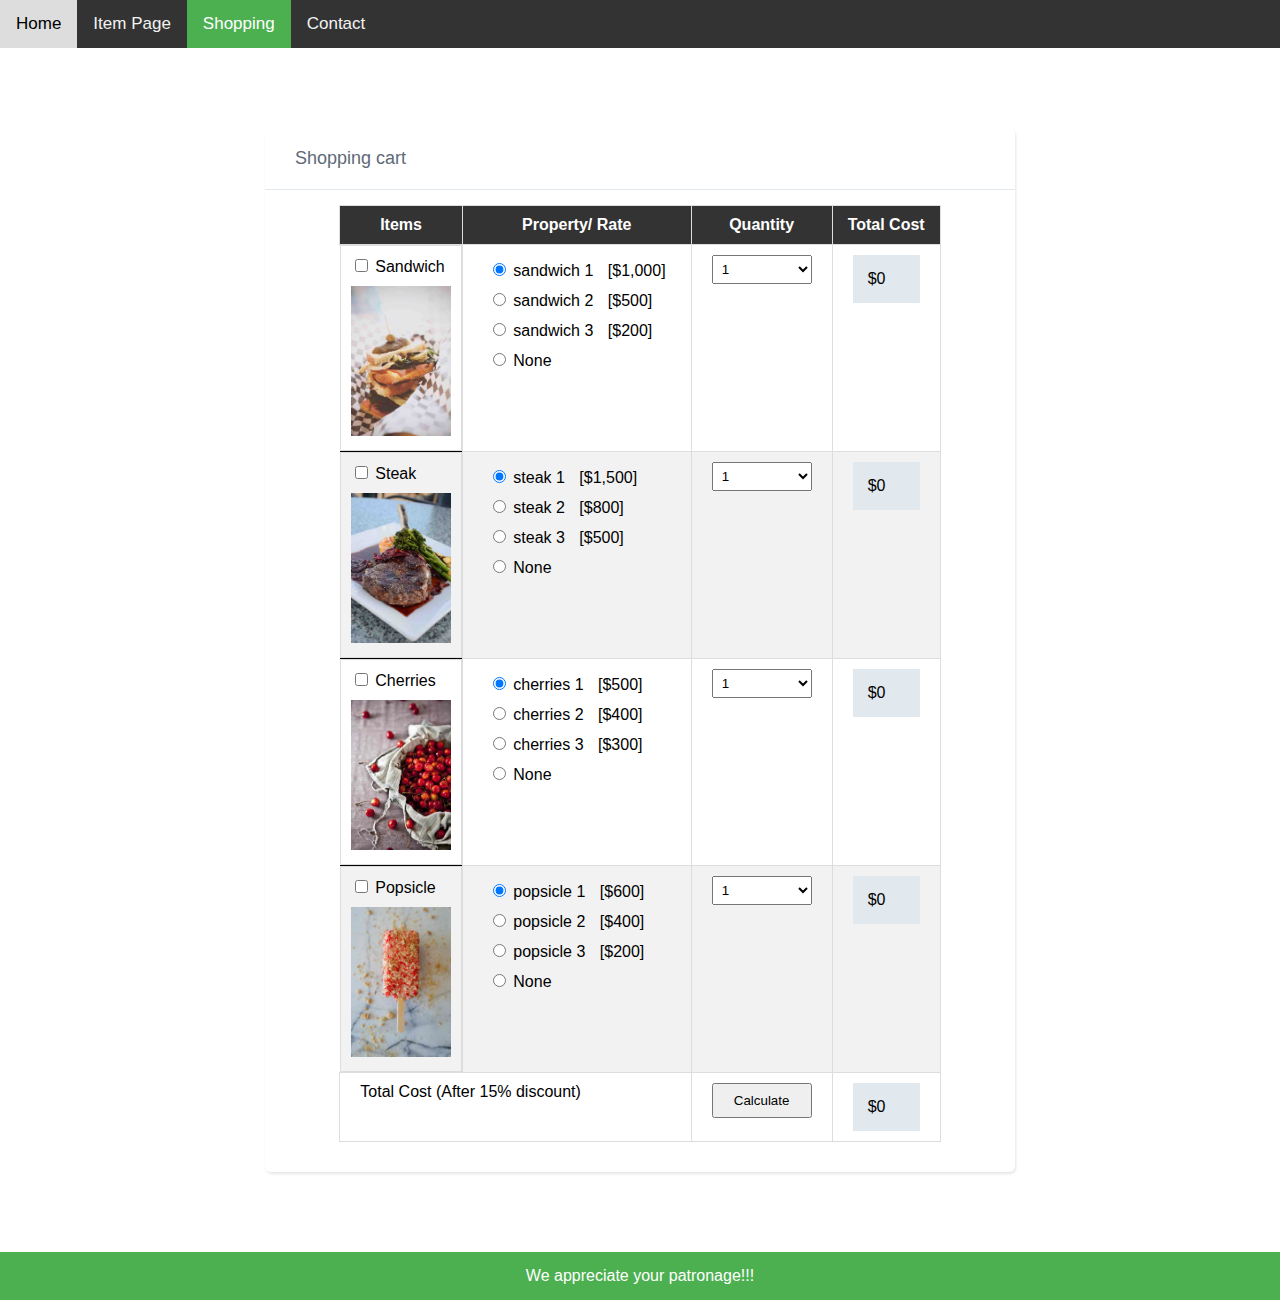
==== shopping.html @ 9f792330 "Project#1" ====
<!DOCTYPE html>
<html>
  <title>Project#1</title>
  <meta charset="UTF-8" />
  <meta name="viewport" content="width=device-width, initial-scale=1" />
  <link rel="stylesheet" href="style.css" />
  <body>
    <!-- Top menu -->
    <nav class="topnav">
      <a href="index.html">Home</a>
      <a href="#news">Item Page</a>
      <a class="active" href="shopping.html">Shopping</a>
      <a href="#contact">Contact</a>
    </nav>

    <!-- !PAGE CONTENT! -->
    <div class="w3-content">
      <div class="shopping-cart">
        <div class="title">Shopping cart</div>
        <table>
          <tr>
            <th>Items</th>
            <th>Property/ Rate</th>
            <th>Quantity</th>
            <th>Total Cost</th>
          </tr>
          <tbody>
            <!--Item 1-->
            <tr>
              <td class="item-column">
                <div>
                  <input
                    type="checkbox"
                    id="item1"
                    onclick="sandwichHandler()"
                  />
                  <label for="item1"> Sandwich </label>
                </div>
                <img src="sandwich.jpg" alt="Sandwich" />
              </td>
              <td class="props">
                <div>
                  <input
                    type="radio"
                    checked
                    id="sandwich1"
                    name="sandwich"
                    onclick="sandwichHandler()"
                  />
                  <label for="sandwich1">
                    sandwich 1
                    <span class="amount">1,000</span>
                  </label>
                </div>
                <div>
                  <input
                    type="radio"
                    id="sandwich2"
                    name="sandwich"
                    onclick="sandwichHandler()"
                  />
                  <label for="sandwich2">
                    sandwich 2
                    <span class="amount">500</span>
                  </label>
                </div>
                <div>
                  <input
                    type="radio"
                    id="sandwich3"
                    name="sandwich"
                    onclick="sandwichHandler()"
                  />
                  <label for="sandwich3">
                    sandwich 3
                    <span class="amount">200</span>
                  </label>
                </div>
                <div>
                  <input
                    type="radio"
                    id="none1"
                    name="sandwich"
                    onclick="sandwichHandler()"
                  />
                  <label for="none1"> None </label>
                </div>
              </td>
              <td>
                <select name="" id="sandwich_qty" onclick="sandwichHandler()">
                  <option>1</option>
                  <option>2</option>
                  <option>3</option>
                  <option>4</option>
                  <option>5</option>
                  <option>6</option>
                </select>
              </td>
              <td>
                <div class="total" id="sandwich_total">0</div>
              </td>
            </tr>

            <!--Item 2-->
            <tr>
              <td class="item-column">
                <div>
                  <input type="checkbox" id="item2" onclick="steakHandler()" />
                  <label for="item2"> Steak </label>
                </div>
                <img src="steak.jpg" alt="Steak" />
              </td>
              <td class="props">
                <div>
                  <input
                    type="radio"
                    checked
                    id="steak1"
                    name="steak"
                    onclick="steakHandler()"
                  />
                  <label for="steak1">
                    steak 1
                    <span class="amount">1,500</span>
                  </label>
                </div>
                <div>
                  <input
                    type="radio"
                    id="steak2"
                    name="steak"
                    onclick="steakHandler()"
                  />
                  <label for="steak2">
                    steak 2
                    <span class="amount">800</span>
                  </label>
                </div>
                <div>
                  <input
                    type="radio"
                    id="steak3"
                    name="steak"
                    onclick="steakHandler()"
                  />
                  <label for="steak3">
                    steak 3
                    <span class="amount">500</span>
                  </label>
                </div>
                <div>
                  <input
                    type="radio"
                    id="none2"
                    name="steak"
                    onclick="steakHandler()"
                  />
                  <label for="none2"> None </label>
                </div>
              </td>
              <td>
                <select name="" id="steak_qty" onclick="steakHandler()">
                  <option>1</option>
                  <option>2</option>
                  <option>3</option>
                  <option>4</option>
                  <option>5</option>
                </select>
              </td>
              <td>
                <div class="total" id="steak_total">0</div>
              </td>
            </tr>

            <!--Item 3-->
            <tr>
              <td class="item-column">
                <div>
                  <input
                    type="checkbox"
                    id="item3"
                    onclick="cherriesHandler()"
                  />
                  <label for="item3"> Cherries </label>
                </div>
                <img src="cherries.jpg" alt="Cherries" />
              </td>
              <td class="props">
                <div>
                  <input
                    type="radio"
                    checked
                    id="cherries1"
                    name="cherries"
                    onclick="cherriesHandler()"
                  />
                  <label for="cherries1">
                    cherries 1
                    <span class="amount">500</span>
                  </label>
                </div>
                <div>
                  <input
                    type="radio"
                    id="cherries2"
                    name="cherries"
                    onclick="cherriesHandler()"
                  />
                  <label for="cherries2">
                    cherries 2
                    <span class="amount">400</span>
                  </label>
                </div>
                <div>
                  <input
                    type="radio"
                    id="cherries3"
                    name="cherries"
                    onclick="cherriesHandler()"
                  />
                  <label for="cherries3">
                    cherries 3
                    <span class="amount">300</span>
                  </label>
                </div>
                <div>
                  <input
                    type="radio"
                    id="none3"
                    name="cherries"
                    onclick="cherriesHandler()"
                  />
                  <label for="none3"> None </label>
                </div>
              </td>
              <td>
                <select name="" id="cherries_qty" onclick="cherriesHandler()">
                  <option>1</option>
                  <option>2</option>
                  <option>3</option>
                  <option>4</option>
                  <option>5</option>
                  <option>6</option>
                  <option>7</option>
                </select>
              </td>
              <td>
                <div class="total" id="cherries_total">0</div>
              </td>
            </tr>

            <!--Item 4-->
            <tr>
              <td class="item-column">
                <div>
                  <input
                    type="checkbox"
                    id="item4"
                    onclick="popsicleHandler()"
                  />
                  <label for="item4"> Popsicle </label>
                </div>
                <img src="popsicle.jpg" alt="Popsicle" />
              </td>
              <td class="props">
                <div>
                  <input
                    type="radio"
                    checked
                    id="popsicle1"
                    name="popsicle"
                    onclick="popsicleHandler()"
                  />
                  <label for="popsicle1">
                    popsicle 1
                    <span class="amount">600</span>
                  </label>
                </div>
                <div>
                  <input
                    type="radio"
                    id="popsicle2"
                    name="popsicle"
                    onclick="popsicleHandler()"
                  />
                  <label for="popsicle2">
                    popsicle 2
                    <span class="amount">400</span>
                  </label>
                </div>
                <div>
                  <input
                    type="radio"
                    id="popsicle3"
                    name="popsicle"
                    onclick="popsicleHandler()"
                  />
                  <label for="popsicle3">
                    popsicle 3
                    <span class="amount">200</span>
                  </label>
                </div>
                <div>
                  <input
                    type="radio"
                    id="none4"
                    name="popsicle"
                    onclick="popsicleHandler()"
                  />
                  <label for="none4"> None </label>
                </div>
              </td>
              <td>
                <select name="" id="popsicle_qty" onclick="popsicleHandler()">
                  <option>1</option>
                  <option>2</option>
                  <option>3</option>
                  <option>4</option>
                </select>
              </td>
              <td>
                <div class="total" id="popsicle_total">0</div>
              </td>
            </tr>

            <!--Total-->
            <tr>
              <td colspan="2">Total Cost (After 15% discount)</td>
              <td>
                <input
                  type="button"
                  value="Calculate"
                  onclick="totalHandler()"
                />
              </td>
              <td>
                <div class="total" id="grand_total">0</div>
              </td>
            </tr>
          </tbody>
        </table>
      </div>
      <!-- End page content -->
    </div>

    <footer class="footer">We appreciate your patronage!!!</footer>

    <script src="script.js"></script>
  </body>
</html>
---- style.css ----
body,
h1,
h2,
h3,
h4,
h5,
h6 {
  font-family: "Karma", sans-serif;
}

/* Add a black background color to the top navigation */
body,
nav {
  top: 0;
  left: 0;
  margin: 0;
}
.topnav {
  background-color: #333;
  overflow: hidden;
}

/* Style the links inside the navigation bar */
.topnav a {
  float: left;
  color: #f2f2f2;
  text-align: center;
  padding: 14px 16px;
  text-decoration: none;
  font-size: 17px;
}

/* Change the color of links on hover */
.topnav a:hover {
  background-color: #ddd;
  color: black;
}

/* Add a color to the active/current link */
.topnav a.active {
  background-color: #4caf50;
  color: white;
}

.w3-content {
  margin-left: 100px;
  margin-right: 100px;
  max-width: 1200px;
  margin-bottom: 50px;
}

.header {
  padding: 20px;
}

.header > h2 {
  font-size: 2em;
}

.top-text {
  display: flex;
}

.top-side-text {
  margin-top: 20px;
  margin-left: 50px;
  text-align: justify;
  line-height: 2em;
}

.w3-bar-block .w3-bar-item {
  padding: 20px;
}

.grid {
  margin-top: 50px;
}

.item-row {
  display: flex;
  padding: 10px;
  margin-bottom: 10px;
}

.row-item {
  display: inline-block;

  padding: 10px;
  width: 250px;
}

.footer {
  text-align: center;
  color: white;
  background-color: #4caf50;
  padding: 15px 10px;
}

.shopping-cart {
  width: 750px;
  margin: 80px auto;
  background: #ffffff;
  box-shadow: 1px 2px 3px 0px rgba(0, 0, 0, 0.1);
  border-radius: 6px;
  padding-bottom: 15px;
}

.title {
  border-bottom: 1px solid #e1e8ee;
  padding: 20px 30px;
  color: #5e6977;
  font-size: 18px;
  font-weight: 400;
}

table {
  width: auto;
  margin: 0 auto;
  margin-top: 15px;
  margin-bottom: 15px;
  border-collapse: collapse;
}

tr {
  border-bottom: 1px solid #000;
  /* background-color: #e1e8ee; */
}

td {
  padding: 10px 20px;
  vertical-align: top;
  border: 1px solid #ddd;
}

th {
  padding: 10px 15px;
  background-color: #333;
  color: white;
  border: 1px solid #ddd;
}

tr:nth-child(even) {
  background-color: #f2f2f2;
}

tr:hover {
  background-color: #ddd;
}

.item-column {
  display: block;
  padding: 10px;
}

.item-column > img {
  margin-top: 10px;
  width: 100px;
  height: 150px;
}

.props > div {
  padding: 5px;
}

.amount {
  margin-left: 10px;
}
.amount::before {
  content: "[$";
}
.amount::after {
  content: "]";
}

.total::before {
  content: "$";
}

select {
  padding: 5px;
  width: 100px;
}

.total {
  background-color: #e1e8ee;
  padding: 15px;
}

input[type="button"] {
  padding: 8px 10px;
  width: 100px;
}
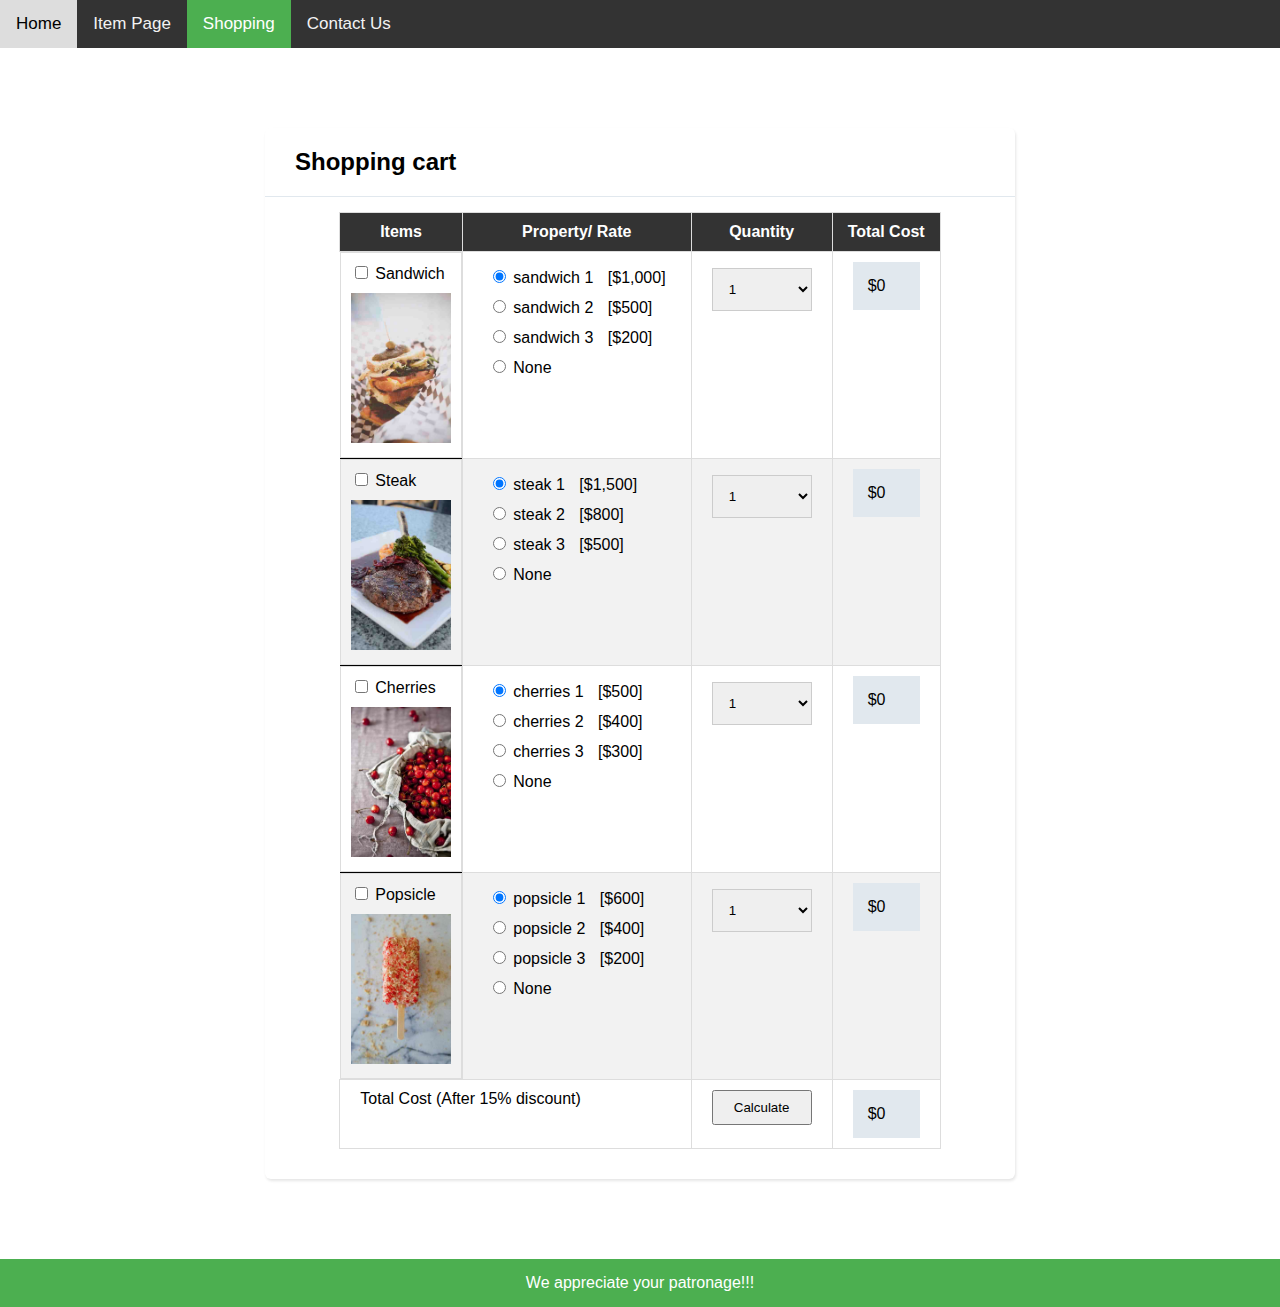
==== commit d0dfff16: "Item and Contact pages update" ====
--- a/shopping.html
+++ b/shopping.html
@@ -8,9 +8,9 @@
     <!-- Top menu -->
     <nav class="topnav">
       <a href="index.html">Home</a>
-      <a href="#news">Item Page</a>
+      <a href="items.html"">Item Page</a>
       <a class="active" href="shopping.html">Shopping</a>
-      <a href="#contact">Contact</a>
+      <a href="contact.html">Contact Us</a>
     </nav>
 
     <!-- !PAGE CONTENT! -->
@@ -36,7 +36,7 @@
                   />
                   <label for="item1"> Sandwich </label>
                 </div>
-                <img src="sandwich.jpg" alt="Sandwich" />
+                <img src="images/sandwich.jpg" alt="Sandwich" />
               </td>
               <td class="props">
                 <div>
@@ -108,7 +108,7 @@
                   <input type="checkbox" id="item2" onclick="steakHandler()" />
                   <label for="item2"> Steak </label>
                 </div>
-                <img src="steak.jpg" alt="Steak" />
+                <img src="images/steak.jpg" alt="Steak" />
               </td>
               <td class="props">
                 <div>
@@ -183,7 +183,7 @@
                   />
                   <label for="item3"> Cherries </label>
                 </div>
-                <img src="cherries.jpg" alt="Cherries" />
+                <img src="images/cherries.jpg" alt="Cherries" />
               </td>
               <td class="props">
                 <div>
@@ -260,7 +260,7 @@
                   />
                   <label for="item4"> Popsicle </label>
                 </div>
-                <img src="popsicle.jpg" alt="Popsicle" />
+                <img src="images/popsicle.jpg" alt="Popsicle" />
               </td>
               <td class="props">
                 <div>
--- a/style.css
+++ b/style.css
@@ -108,9 +108,8 @@
 .title {
   border-bottom: 1px solid #e1e8ee;
   padding: 20px 30px;
-  color: #5e6977;
-  font-size: 18px;
-  font-weight: 400;
+  font-size: 24px;
+  font-weight: 600;
 }
 
 table {
@@ -176,7 +175,7 @@
   content: "$";
 }
 
-select {
+select.sandwich_qty {
   padding: 5px;
   width: 100px;
 }
@@ -190,3 +189,31 @@
   padding: 8px 10px;
   width: 100px;
 }
+
+.form-container {
+  width: 70%;
+  text-align: left !important;
+}
+
+input[type="text"],
+select,
+textarea {
+  width: 100%;
+  padding: 12px;
+  border: 1px solid #ccc;
+  margin-top: 6px;
+  margin-bottom: 16px;
+  resize: vertical;
+}
+
+input[type="submit"] {
+  background-color: #4caf50;
+  color: white;
+  padding: 12px 20px;
+  border: none;
+  cursor: pointer;
+}
+
+input[type="submit"]:hover {
+  background-color: #45a049;
+}
